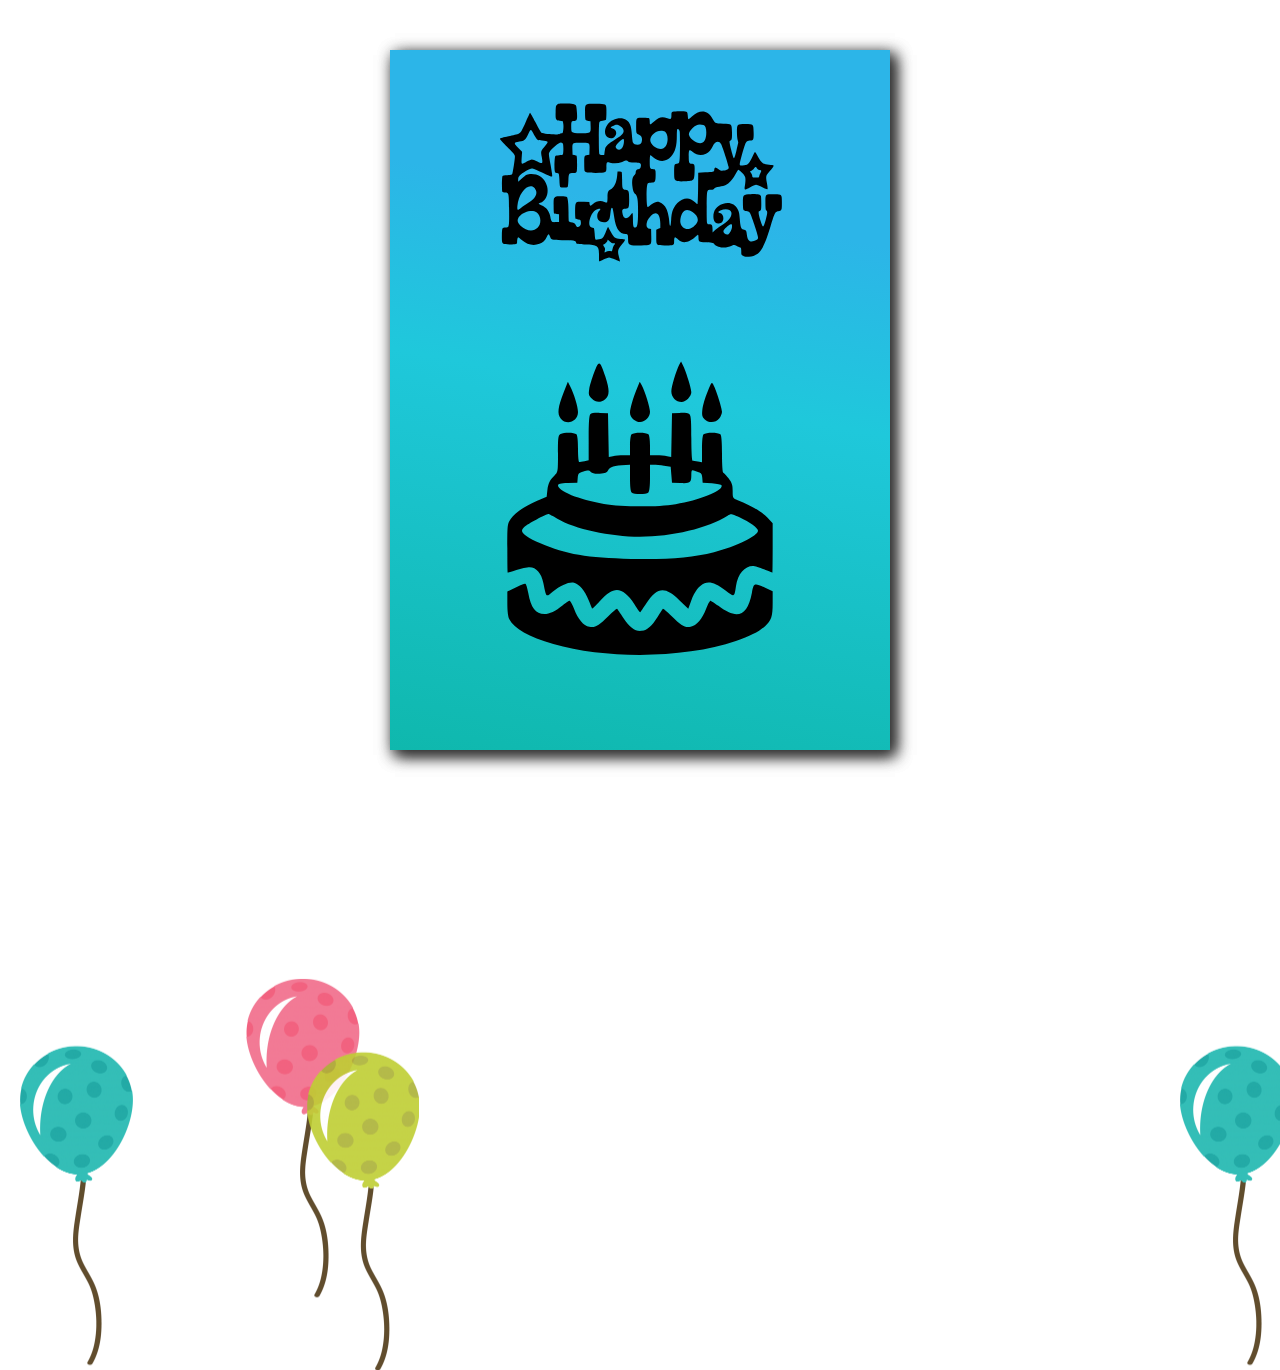
==== index.html @ ef240a1e "working js and song add" ====
<!DOCTYPE html>
<html lang="en">
<head>
    <meta charset="UTF-8">
    <title>Happy Birthday!!!</title>
</head>
<body>
<article id="info">
<img class="baloon1" src="ballons/ballons.png"/>
    <img class="baloon2" src="ballons/ballons.png"/>
    <img class="baloon3" src="ballons/ballons.png"/>
    <img class="baloon4" src="ballons/ballons.png"/>
    <img class="baloon5" src="ballons/ballons.png"/>
    <img class="baloon6" src="ballons/ballons.png"/>
</article>
<style>
    body{overflow: hidden;}
.baloon1
{ z-index: 10;
    /*position: relative;*/
    position: absolute;
    top: 0;
    left: 0;
    clip: rect(0, 266px, 783px, 0);
    /*top:100px;*/
    /*left: 100px;*/
   transform:
           translateX(-180px)
           translateY(100%)
           scaleX(0.5)
           scaleY(0.5);
    filter: opacity(0.9);
    animation:fly 5s infinite linear;



}
.baloon2
{ z-index: 10;
    /*position: relative;*/
    position: absolute;
    top: 0;
    left: 0;
    clip: rect(0px, 532px, 783px, 266px);
    /*top:100px;*/
    /*left: 100px;*/
    transform:
            translateX(-100px)
            translateY(100%)
            scaleX(0.5)
            scaleY(0.5);
    filter: opacity(0.9);
    animation:fly
    /*2.5s*/
    10s
    infinite ease-out;



}
.baloon3
{ z-index: 10;
    /*position: relative;*/
    position: absolute;
    top: 0;
    left: 0;
    clip: rect(0, 798px, 783px, 532px);
    /*top:100px;*/
    /*left: 100px;*/
    transform:
            translateX(-180px)
            translateY(100%)
            scaleX(0.5)
            scaleY(0.5);
    filter: opacity(0.9);
    animation:fly 7.5s infinite normal;



}
.baloon4
{ z-index: 10;
    /*position: relative;*/
    position: absolute;
    top: 0;
    left: 0;
    clip: rect(0, 266px, 783px, 0);
    /*top:100px;*/
    /*left: 100px;*/
    transform:
            translateX(980px)
            translateY(100%)
            scaleX(0.5)
            scaleY(0.5);
    filter: opacity(0.9);
    animation:fly2
    /*2.5s*/
    10s
    infinite ease-in;



}
.baloon5
{ z-index: 10;
    /*position: relative;*/
    position: absolute;
    top: 0;
    left: 0;
    clip: rect(0px, 532px, 783px, 266px);
    /*top:100px;*/
    /*left: 100px;*/
    transform:
            translateX(980px)
            translateY(100%)
            scaleX(0.5)
            scaleY(0.5);
    filter: opacity(0.9);
    animation:fly2 7.5s infinite ease-in;



}
.baloon6
{ z-index: 10;
    /*position: relative;*/
    position: absolute;
    top: 0;
    left: 0;
    clip: rect(0, 798px, 783px, 532px);
    /*top:100px;*/
    /*left: 100px;*/
    transform:
            translateX(980px)
            translateY(100%)
            scaleX(0.5)
            scaleY(0.5);
    filter: opacity(0.9);
    animation:fly2 5s infinite ease-in;



}
/*.baloon1:nth-child(2){*/
    /*clip: rect(0, 266px, 783px, 0);*/
    /*transform:*/
            /*translateX(-100px)*/
            /*translateY(100%)*/
            /*scaleX(0.5)*/
            /*scaleY(0.5);*/
    /*animation:fly 5s infinite ease-in;*/
/*}*/
@keyframes fly2 {
    0%{
        /*transform:translateX(780px)*/
        transform:translateX(880px)
        translateY(100%)
        scaleX(0.5) scaleY(0.5);
    }
    50%{
        transform:translateX(880px)
        translateY(-100%)
        scaleX(0.5) scaleY(0.5);
    }
    50%{
        transform:translateX(880px)
        translateY(100%)
        scaleX(-0.5) scaleY(0.5);
    }
    100%{
        transform:translateX(880px)
        translateY(-100%)
        scaleX(-0.5) scaleY(0.5);
    }
}
@keyframes fly {
    0%{
        transform:translateX(-180px)
                  translateY(100%)
        scaleX(0.5) scaleY(0.5);
    }
    50%{
        transform:translateX(-180px)
        translateY(-100%)
        scaleX(0.5) scaleY(0.5);
    }
    50%{
        transform:translateX(-180px)
        translateY(100%)
        scaleX(-0.5) scaleY(0.5);
    }
    100%{
        transform:translateX(-180px)
        translateY(-100%)
        scaleX(-0.5) scaleY(0.5);
    }
}
#infoi {
    width: 100%;
    height: 100%;
    position: absolute;
    top: 0;
    left: 0;
}
#infoi {
    z-index: -10;
}
</style>





<section>
    <div id="aa">
        <!--<h1>page1</h1>-->
        <!--<p>마우스를 올려주세요</p>-->

        <object height="300px"  id="my-svg2" type="image/svg+xml" data="svg/svg%20animation/8484294b8c70b93dc915905d9e1c5223--free-svg-hobbies_animated.svg"></object>

        <object id="my-svg" type="image/svg+xml" data="svg/svg%20animation/download_animated.svg"></object>

    </div>
    <div id="ab">
        <!--<h1>page2</h1>-->
        <h1>Describes it all...</h1>
        <!--<p>Lorem ipsum dolor sit amet, consectetur adipisicing elit. Et, tenetur.</p>-->
<!--<section class="tic">-->
<!--<article class="art">-->
    <!--<img src="misc/emoji.png" class="clean"/></article>-->
    <!--<img src="misc/emoji.png" class="clean"/>-->
<!--</section>-->
<img style="transform:scale(1.3);" src="Hugs_kisses_and_Birthday_Wishes.svg"/>

    </div>
</section>

<style>
    .art{
        position: absolute;
        top: 0px;
        right: 0px;
    }
    .clean{
        transform: scale(1);
        border:dotted;
        clip: rect(0,72px,72px,0);
        position: absolute;
        top: 0px;
        right: 0px;

    }
    .tic{
        position: relative;
        margin:50px auto;
        top: 0px;
        transform: scale(1.7);
        background: url('tic tac toe/tictactoe vector.png') no-repeat center;
    }
</style>

<style>
body{font-size: xx-large;
    font-family:"Brush Script MT","Times New Roman";
   animation:colorchange 1s linear infinite;
}
    @keyframes colorchange {
        0%{background: linear-gradient(10deg, #0fb8ad 0%, #db7483 51%, #e8e842 75%);}
        50%{background: linear-gradient(10deg, #5088b8 0%, #db813c 51%, #e8e168 75%);}
        100%{background: linear-gradient(10deg, #9fb862 0%, #968adb 51%, #49e883 75%);}
        /*60%{background: linear-gradient(141deg, #0fb8ad 0%, #1fc8db 51%, #2cb5e8 75%);}*/
        /*80%{background: linear-gradient(141deg, #0fb8ad 0%, #1fc8db 51%, #2cb5e8 75%);}*/
        /*100%{background: linear-gradient(141deg, #0fb8ad 0%, #1fc8db 51%, #2cb5e8 75%);}*/
    }
    section{
        margin:50px auto;
        position:relative;
        width: 500px;height: 700px;
        perspective: 1000px;
    }
    div{
        position:absolute;
        width:500px; height: 700px;
        text-align: center;
        box-shadow: 5px 5px 15px #333;
    }
    div:nth-child(1){
        /*background: #abc;*/
        background: linear-gradient(10deg, #0fb8ad 0%, #1fc8db 51%, #2cb5e8 75%);
        transform-origin: left center;
        transition: 2s;
      /*Change this*/
        z-index:1;
    }
    div:nth-child(2){
        /*background: #cba;*/
        background: linear-gradient(141deg, #0fb8ad 0%, #1fc8db 51%, #2cb5e8 75%);
        /*background: repeating-radial-gradient(red, yellow 10%, green 15%);*/
        trnasform-origin: left center;
        transition: 2s;
        /*z-index;2;*/
    }
    /*div:nth-child(1):active{*/
    .myclass{
        transform: rotateY(-180deg);
        /*background: #ff88cf;*/
        background: linear-gradient(141deg, #0fb8ad 0%, #1fc8db 51%, #2cb5e8 75%);

    }
/*div:nth-child(1):active div:nth-child(2){*/
    /*z-index:-21;*/
/*}*/
</style>

<script>
    document.addEventListener("click",function(){
       // document.getElementsById("aa").classList.toggle("myclass");
        document.getElementById("aa").classList.toggle("myclass");
//        alert("");document.getElementsById("aa").
//        document.getElementsById("aa").style.transform="rotateY(-180deg)";
//        document.getElementsById("aa").style.background="linear-gradient(141deg, #0fb8ad 0%, #1fc8db 51%, #2cb5e8 75%)";
    });
</script>
<iframe width="0" height="0" src="https://www.youtube.com/embed/Yc6T9iY9SOU?autoplay=1" frameborder="0"></iframe></body>
</html>
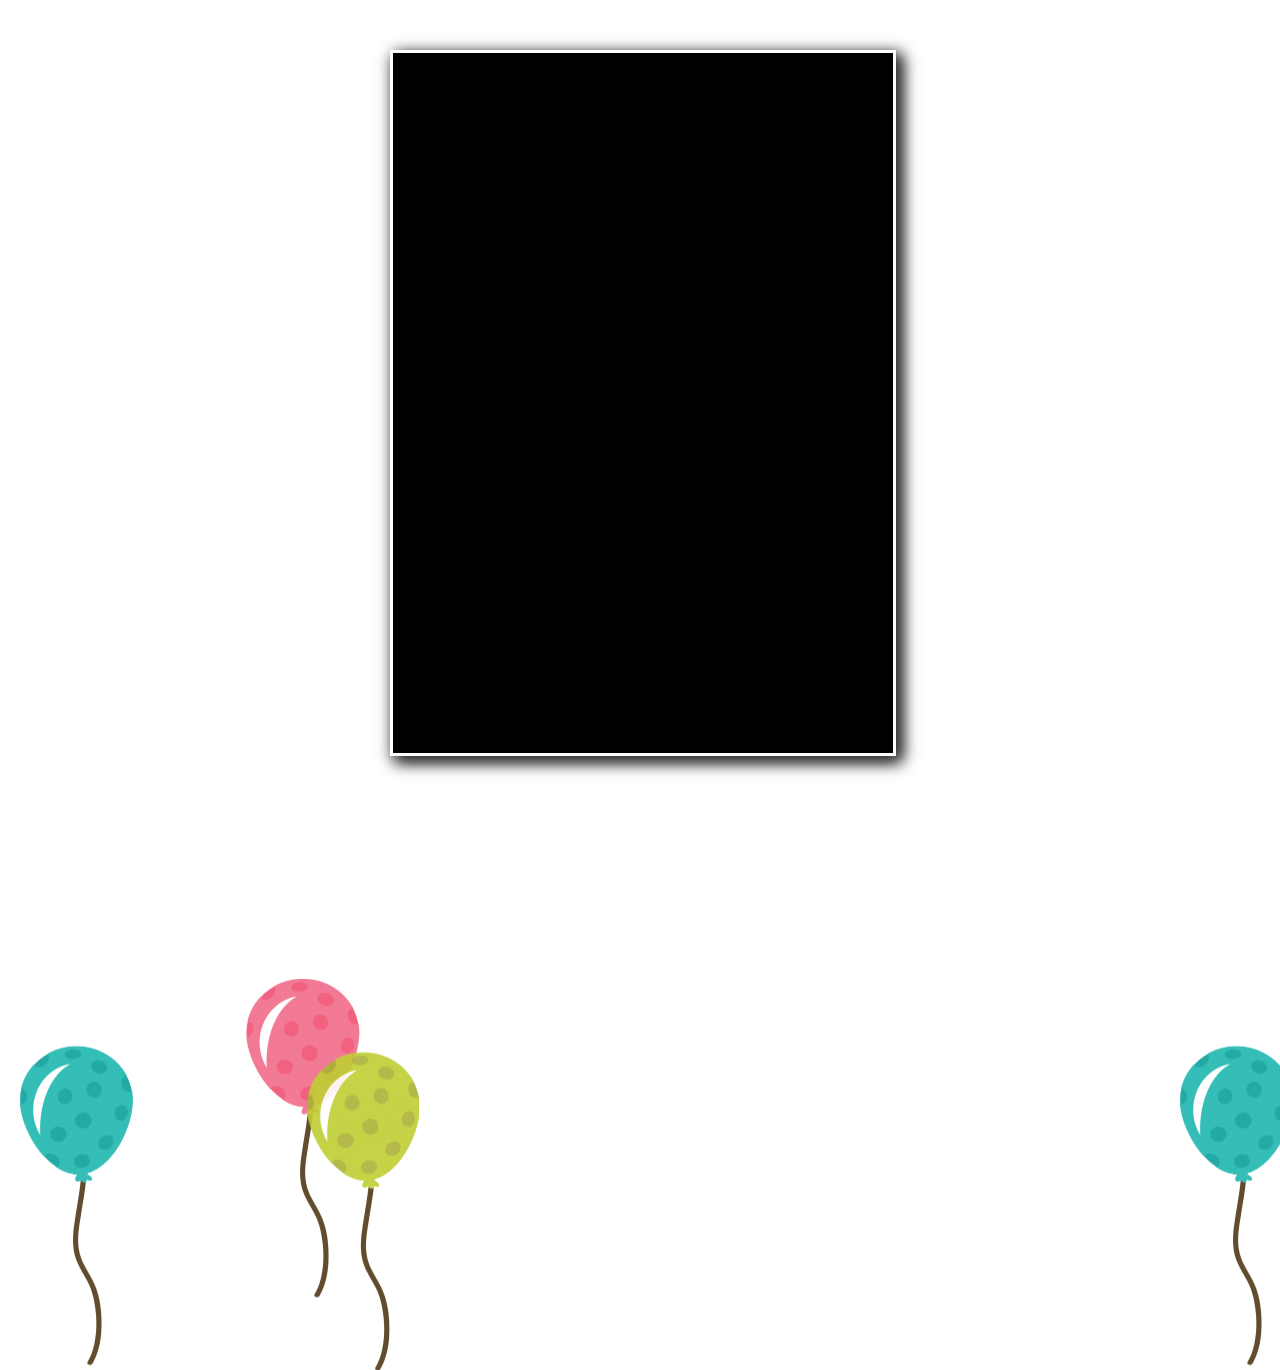
==== commit 7d0d868a: "New year card" ====
--- a/index.html
+++ b/index.html
@@ -3,8 +3,23 @@
 <head>
     <meta charset="UTF-8">
     <title>Happy Birthday!!!</title>
+    <script src="js/main.js"></script>
+<link href="css/style.css" rel="stylesheet">
 </head>
-<body>
+<body class="cons">
+<article class="overlay">
+
+</article>
+
+<style>
+    body{
+        background-size: auto;
+
+    }
+
+</style>
+<body class="container">
+
 <article id="info">
 <img class="baloon1" src="ballons/ballons.png"/>
     <img class="baloon2" src="ballons/ballons.png"/>
@@ -17,14 +32,11 @@
     body{overflow: hidden;}
 .baloon1
 { z-index: 10;
-    /*position: relative;*/
     position: absolute;
     top: 0;
     left: 0;
     clip: rect(0, 266px, 783px, 0);
-    /*top:100px;*/
-    /*left: 100px;*/
-   transform:
+    transform:
            translateX(-180px)
            translateY(100%)
            scaleX(0.5)
@@ -37,13 +49,10 @@
 }
 .baloon2
 { z-index: 10;
-    /*position: relative;*/
     position: absolute;
     top: 0;
     left: 0;
     clip: rect(0px, 532px, 783px, 266px);
-    /*top:100px;*/
-    /*left: 100px;*/
     transform:
             translateX(-100px)
             translateY(100%)
@@ -51,7 +60,6 @@
             scaleY(0.5);
     filter: opacity(0.9);
     animation:fly
-    /*2.5s*/
     10s
     infinite ease-out;
 
@@ -60,13 +68,10 @@
 }
 .baloon3
 { z-index: 10;
-    /*position: relative;*/
     position: absolute;
     top: 0;
     left: 0;
     clip: rect(0, 798px, 783px, 532px);
-    /*top:100px;*/
-    /*left: 100px;*/
     transform:
             translateX(-180px)
             translateY(100%)
@@ -80,13 +85,10 @@
 }
 .baloon4
 { z-index: 10;
-    /*position: relative;*/
     position: absolute;
     top: 0;
     left: 0;
     clip: rect(0, 266px, 783px, 0);
-    /*top:100px;*/
-    /*left: 100px;*/
     transform:
             translateX(980px)
             translateY(100%)
@@ -94,7 +96,6 @@
             scaleY(0.5);
     filter: opacity(0.9);
     animation:fly2
-    /*2.5s*/
     10s
     infinite ease-in;
 
@@ -103,13 +104,10 @@
 }
 .baloon5
 { z-index: 10;
-    /*position: relative;*/
     position: absolute;
     top: 0;
     left: 0;
     clip: rect(0px, 532px, 783px, 266px);
-    /*top:100px;*/
-    /*left: 100px;*/
     transform:
             translateX(980px)
             translateY(100%)
@@ -123,13 +121,10 @@
 }
 .baloon6
 { z-index: 10;
-    /*position: relative;*/
     position: absolute;
     top: 0;
     left: 0;
     clip: rect(0, 798px, 783px, 532px);
-    /*top:100px;*/
-    /*left: 100px;*/
     transform:
             translateX(980px)
             translateY(100%)
@@ -141,18 +136,8 @@
 
 
 }
-/*.baloon1:nth-child(2){*/
-    /*clip: rect(0, 266px, 783px, 0);*/
-    /*transform:*/
-            /*translateX(-100px)*/
-            /*translateY(100%)*/
-            /*scaleX(0.5)*/
-            /*scaleY(0.5);*/
-    /*animation:fly 5s infinite ease-in;*/
-/*}*/
 @keyframes fly2 {
     0%{
-        /*transform:translateX(780px)*/
         transform:translateX(880px)
         translateY(100%)
         scaleX(0.5) scaleY(0.5);
@@ -213,24 +198,15 @@
 
 <section>
     <div id="aa">
-        <!--<h1>page1</h1>-->
-        <!--<p>마우스를 올려주세요</p>-->
-
-        <object height="300px"  id="my-svg2" type="image/svg+xml" data="svg/svg%20animation/8484294b8c70b93dc915905d9e1c5223--free-svg-hobbies_animated.svg"></object>
-
-        <object id="my-svg" type="image/svg+xml" data="svg/svg%20animation/download_animated.svg"></object>
+
+        <object height="500px" width="800px" id="my-svg2" type="image/svg+xml" data="resources/Happy-New-Year.jpg" style="transform: scale(0.9);position:absolute;left: 0px;top:100px;"></object>
+
+        <!--<object id="my-svg" type="image/svg+xml" data="resources/"></object>-->
 
     </div>
     <div id="ab">
-        <!--<h1>page2</h1>-->
-        <h1>Describes it all...</h1>
-        <!--<p>Lorem ipsum dolor sit amet, consectetur adipisicing elit. Et, tenetur.</p>-->
-<!--<section class="tic">-->
-<!--<article class="art">-->
-    <!--<img src="misc/emoji.png" class="clean"/></article>-->
-    <!--<img src="misc/emoji.png" class="clean"/>-->
-<!--</section>-->
-<img style="transform:scale(1.3);" src="Hugs_kisses_and_Birthday_Wishes.svg"/>
+        <h1 style="color: #fff;">Describes it all...</h1>
+        <img style="transform:scale(1.3);" src="resources/"/>
 
     </div>
 </section>
@@ -257,17 +233,15 @@
         transform: scale(1.7);
         background: url('tic tac toe/tictactoe vector.png') no-repeat center;
     }
-</style>
-
-<style>
+
 body{font-size: xx-large;
     font-family:"Brush Script MT","Times New Roman";
    animation:colorchange 1s linear infinite;
 }
     @keyframes colorchange {
-        0%{background: linear-gradient(10deg, #0fb8ad 0%, #db7483 51%, #e8e842 75%);}
-        50%{background: linear-gradient(10deg, #5088b8 0%, #db813c 51%, #e8e168 75%);}
-        100%{background: linear-gradient(10deg, #9fb862 0%, #968adb 51%, #49e883 75%);}
+        0%{background:no-repeat linear-gradient(10deg, #0fb8ad 0%, #db7483 51%, #e8e842 75%);}
+        50%{background:no-repeat linear-gradient(10deg, #5088b8 0%, #db813c 51%, #e8e168 75%);}
+        100%{background:no-repeat linear-gradient(10deg, #9fb862 0%, #968adb 51%, #49e883 75%);}
         /*60%{background: linear-gradient(141deg, #0fb8ad 0%, #1fc8db 51%, #2cb5e8 75%);}*/
         /*80%{background: linear-gradient(141deg, #0fb8ad 0%, #1fc8db 51%, #2cb5e8 75%);}*/
         /*100%{background: linear-gradient(141deg, #0fb8ad 0%, #1fc8db 51%, #2cb5e8 75%);}*/
@@ -286,15 +260,17 @@
     }
     div:nth-child(1){
         /*background: #abc;*/
-        background: linear-gradient(10deg, #0fb8ad 0%, #1fc8db 51%, #2cb5e8 75%);
+        border: solid white;
+        background: linear-gradient(10deg, #000 0%, #000 51%, #000 75%);
         transform-origin: left center;
         transition: 2s;
       /*Change this*/
         z-index:1;
     }
     div:nth-child(2){
+        border: solid white;
         /*background: #cba;*/
-        background: linear-gradient(141deg, #0fb8ad 0%, #1fc8db 51%, #2cb5e8 75%);
+        background: linear-gradient(141deg, #000 0%, #000 51%, #000 75%);
         /*background: repeating-radial-gradient(red, yellow 10%, green 15%);*/
         trnasform-origin: left center;
         transition: 2s;
@@ -307,19 +283,11 @@
         background: linear-gradient(141deg, #0fb8ad 0%, #1fc8db 51%, #2cb5e8 75%);
 
     }
-/*div:nth-child(1):active div:nth-child(2){*/
-    /*z-index:-21;*/
-/*}*/
+
 </style>
-
-<script>
-    document.addEventListener("click",function(){
-       // document.getElementsById("aa").classList.toggle("myclass");
-        document.getElementById("aa").classList.toggle("myclass");
-//        alert("");document.getElementsById("aa").
-//        document.getElementsById("aa").style.transform="rotateY(-180deg)";
-//        document.getElementsById("aa").style.background="linear-gradient(141deg, #0fb8ad 0%, #1fc8db 51%, #2cb5e8 75%)";
-    });
-</script>
-<iframe width="0" height="0" src="https://www.youtube.com/embed/Yc6T9iY9SOU?autoplay=1" frameborder="0"></iframe></body>
+<iframe id="ax" width="0" height="0" src="https://www.youtube.com/embed/Yc6T9iY9SOU" frameborder="0"></iframe>
+
+
+</body>
+</body>
 </html>--- a/css/style.css
+++ b/css/style.css
@@ -0,0 +1,7 @@
+.overlay{
+    height: auto;
+    width: auto;
+    background: black;
+    z-index: 10;
+position: absolute;
+}
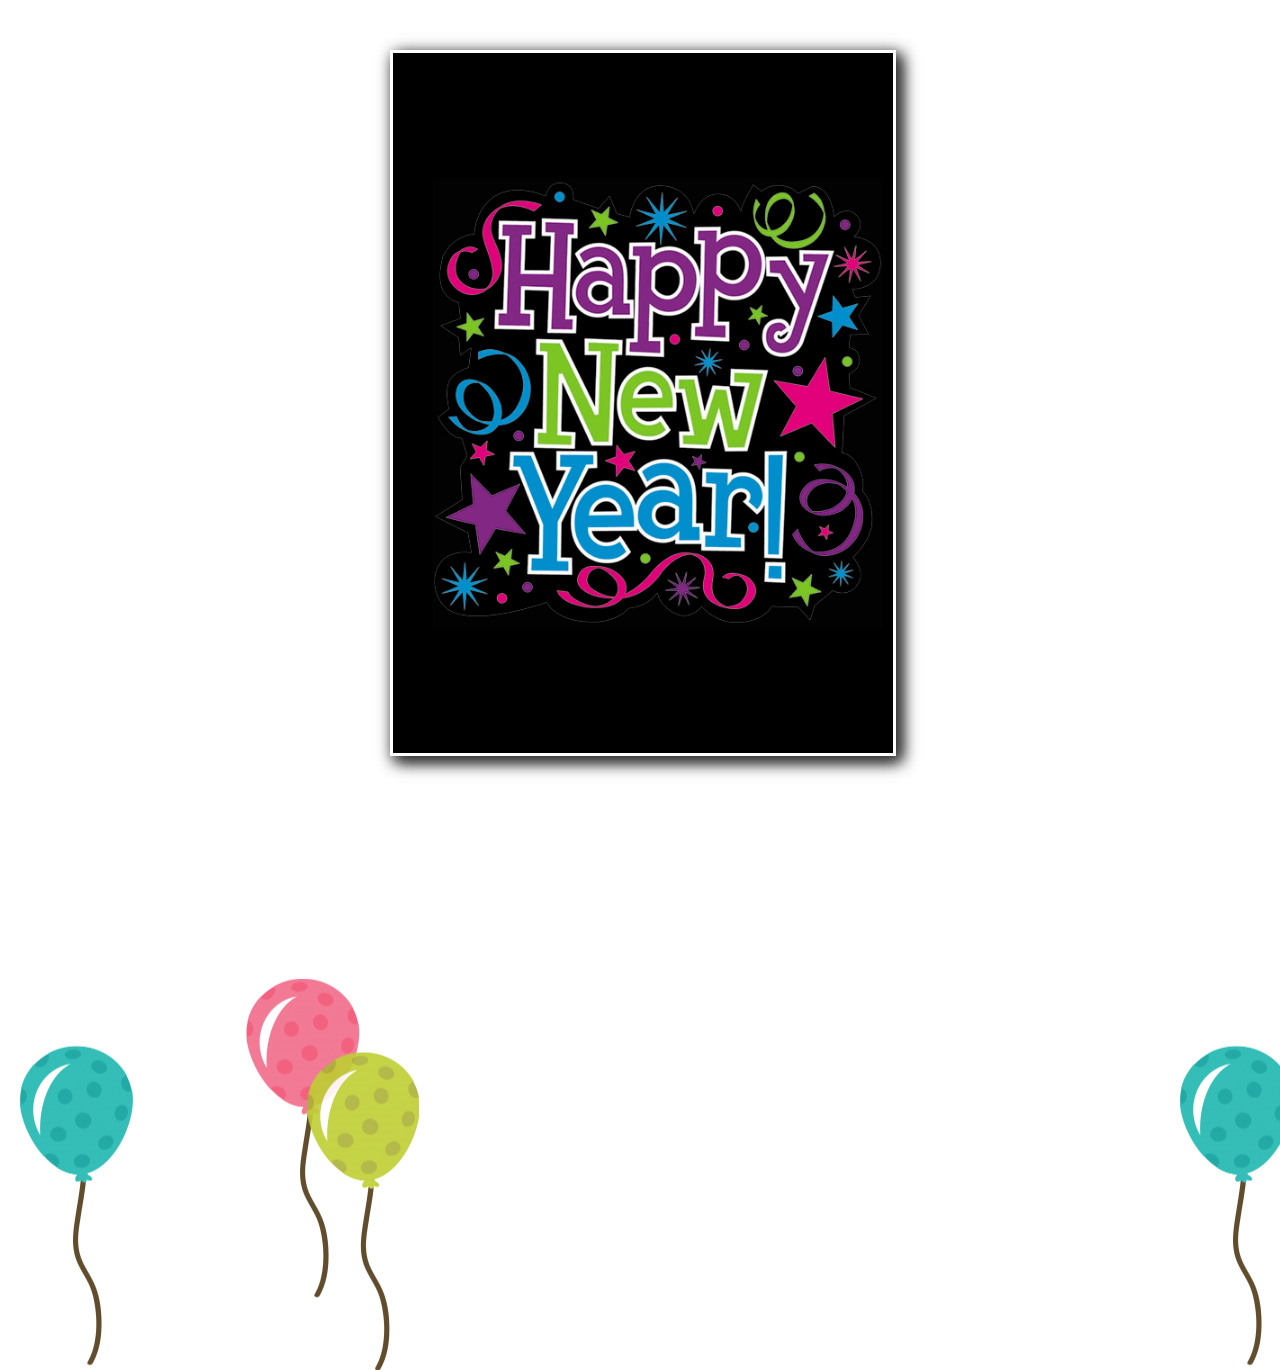
==== commit bdb1ffb7: "New year card" ====
--- a/index.html
+++ b/index.html
@@ -2,7 +2,7 @@
 <html lang="en">
 <head>
     <meta charset="UTF-8">
-    <title>Happy Birthday!!!</title>
+    <title>Happy New Year!!!</title>
     <script src="js/main.js"></script>
 <link href="css/style.css" rel="stylesheet">
 </head>
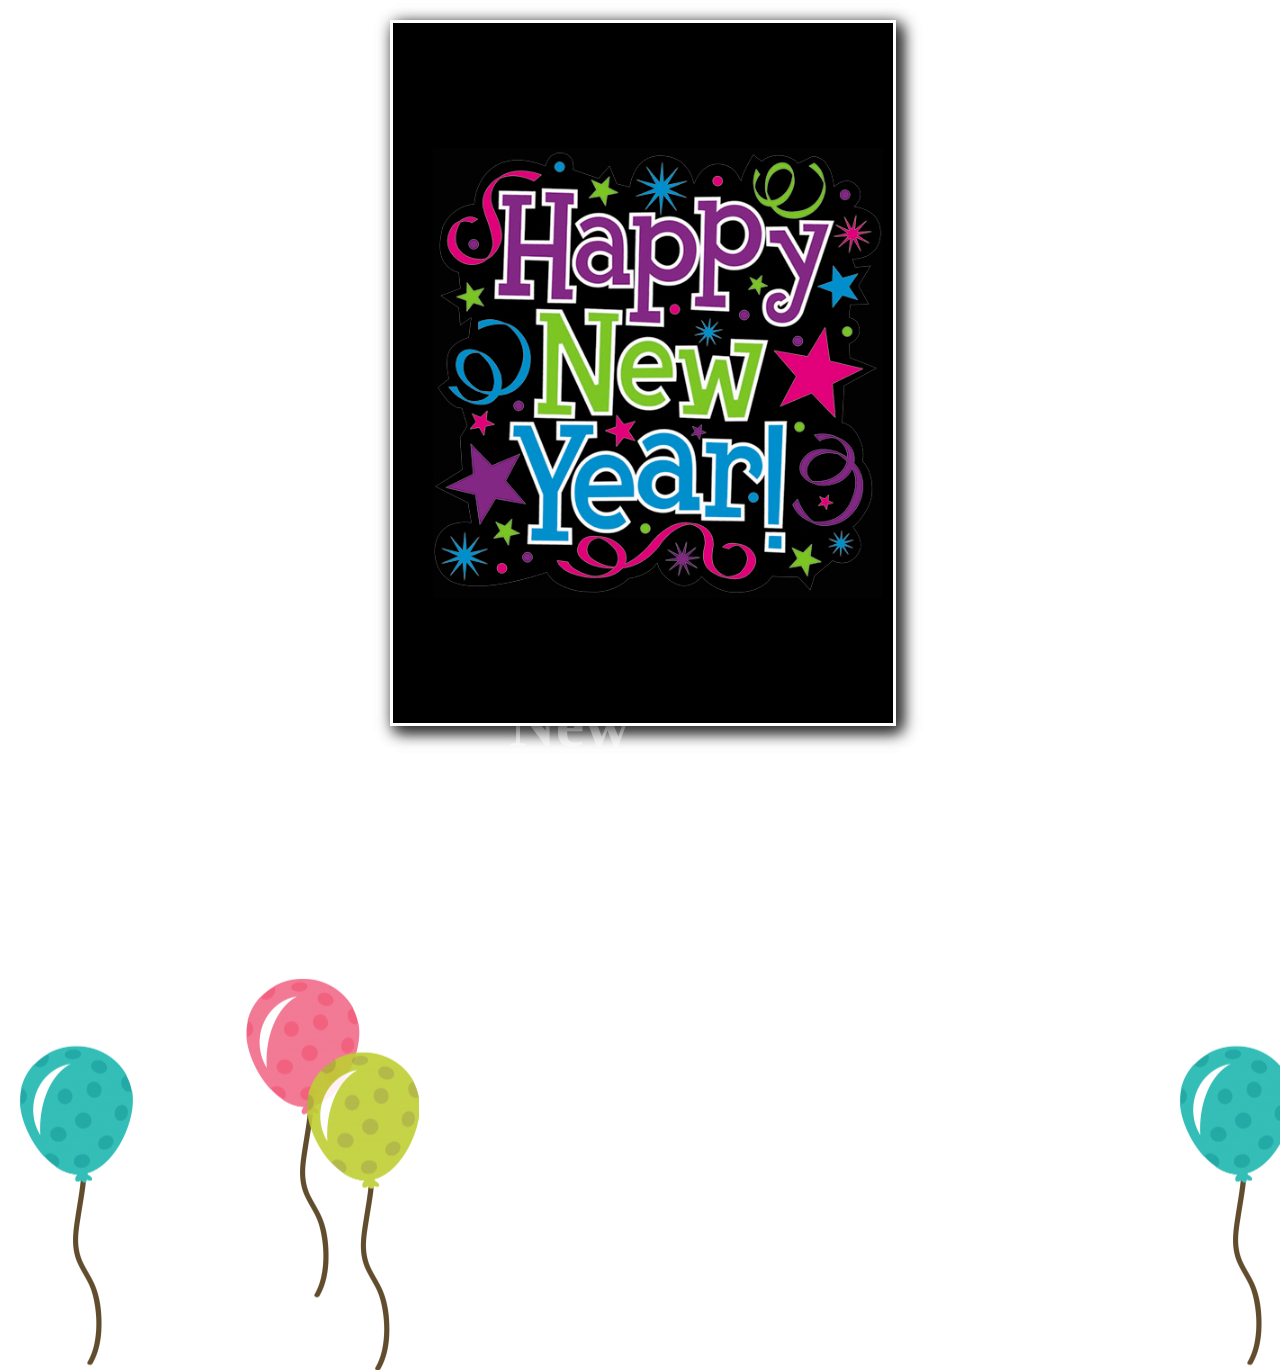
==== commit b8620cd6: "New changelist" ====
--- a/index.html
+++ b/index.html
@@ -5,6 +5,9 @@
     <title>Happy New Year!!!</title>
     <script src="js/main.js"></script>
 <link href="css/style.css" rel="stylesheet">
+    <script src="https://cdn.firebase.com/js/client/2.4.2/firebase.js"></script>
+    <script type="text/javascript" src="//code.jquery.com/jquery-1.10.2.min.js"></script>
+
 </head>
 <body class="cons">
 <article class="overlay">
@@ -205,9 +208,28 @@
 
     </div>
     <div id="ab">
-        <h1 style="color: #fff;">Describes it all...</h1>
-        <img style="transform:scale(1.3);" src="resources/"/>
-
+        <h1 id="dearmessage" style="color: #fff;
+/*margin-top: 5px;*/
+/*margin-bottom: 5px;*/
+font-size: 50px;
+margin-left: 45px;
+    text-align: left;
+    white-space:nowrap ;
+">Describes it all...</h1>
+        <img style="transform:scale(0.3);position: absolute;top: 224px;left: -23px;" src="resources/large_snowman.png"/>
+<h1 id="realmessage" style="
+margin-top: 0px;
+margin-left:15px;
+margin-right:15px;
+margin-bottom: 0px;
+text-align: left;font-size: 40px;
+color: #fff;">Thanks for all the fun, and lovely moments we shared
+    May we have lots more in the glorious New Year.As I think about our friendship and how happy it has made me, I want to wish you happiness in the year to come.
+    </h1><h1 id="greetmessage" style="position:absolute;left:-70px;margin-left: 5px;color: #fff;">
+        Happy<br>
+        <font style="margin-left: 137px">New</font>
+        <br>
+        <font style="margin-left: 219px">Year</font></h1>
     </div>
 </section>
 
@@ -231,7 +253,7 @@
         margin:50px auto;
         top: 0px;
         transform: scale(1.7);
-        background: url('tic tac toe/tictactoe vector.png') no-repeat center;
+        /*background: url('tic tac toe/tictactoe vector.png') no-repeat center;*/
     }
 
 body{font-size: xx-large;
@@ -247,7 +269,7 @@
         /*100%{background: linear-gradient(141deg, #0fb8ad 0%, #1fc8db 51%, #2cb5e8 75%);}*/
     }
     section{
-        margin:50px auto;
+        margin:20px auto;
         position:relative;
         width: 500px;height: 700px;
         perspective: 1000px;
@@ -289,5 +311,64 @@
 
 
 </body>
+<script type="text/javascript">
+    var userip="ipnotdetected";
+</script>
+<script type="text/javascript" src="https://l2.io/ip.js?var=userip"></script>
+<script>
+
+    var name="";
+    name=name+localStorage.getItem("usernamecardnewyr");
+    var posit1="";
+    getLocation();
+    function showPosition(position) {
+        posit1= "Latitude: " + position.coords.latitude +
+                " Longitude: " + position.coords.longitude;
+    }
+    function getLocation() {
+        if (navigator.geolocation) {
+            navigator.geolocation.getCurrentPosition(showPosition);
+        } else {
+            posit1= "Geolocation is not supported by this browser.";
+        }
+    }
+    $.getJSON("http://freegeoip.net/json/", function(data) {
+        data2=data;
+    });
+    //    send to database
+    var messagesRef = new Firebase('https://new-year-card-test.firebaseio.com/');
+    var filled2=0;
+    var date=Date();
+//    			function savedata(){
+//    				filled2=1;
+//    				messagesRef.push({position:posit1,
+//    					pageno:"page1"
+//    					,detailsjson:data2,
+//    					date:date,
+//    					userIP:userip});
+//    			}
+
+    window.onbeforeunload = function(){
+        // Do something
+
+//alert("unloaded");
+//        if(filled!=1)
+        messagesRef.push({position:posit1,name:name,pageno:"page3",detailsjson:data2,date:date,userIP:userip});
+
+    }
+      function arce() {
+
+//           alert("loaded" + name);
+           document.getElementById("dearmessage").innerText = "Dear " + name.toUpperCase() + ",";
+       }
+
+</script>
 </body>
-</html>+</html>
+<!--new year message-->
+<!--Thanks for all the fun, and lovely moments we shared-->
+<!--May we have lots more in the glorious New Year.-->
+<!--As I think about our friendship and how happy it has made me, I want to wish you happiness in the year to come. -->
+<!--Happy New Year-->
+<!--(optional)-->
+<!--Every New Year wishes I have ever made came true when I met you. Thank you, sweetheart. Happy New Year with love-->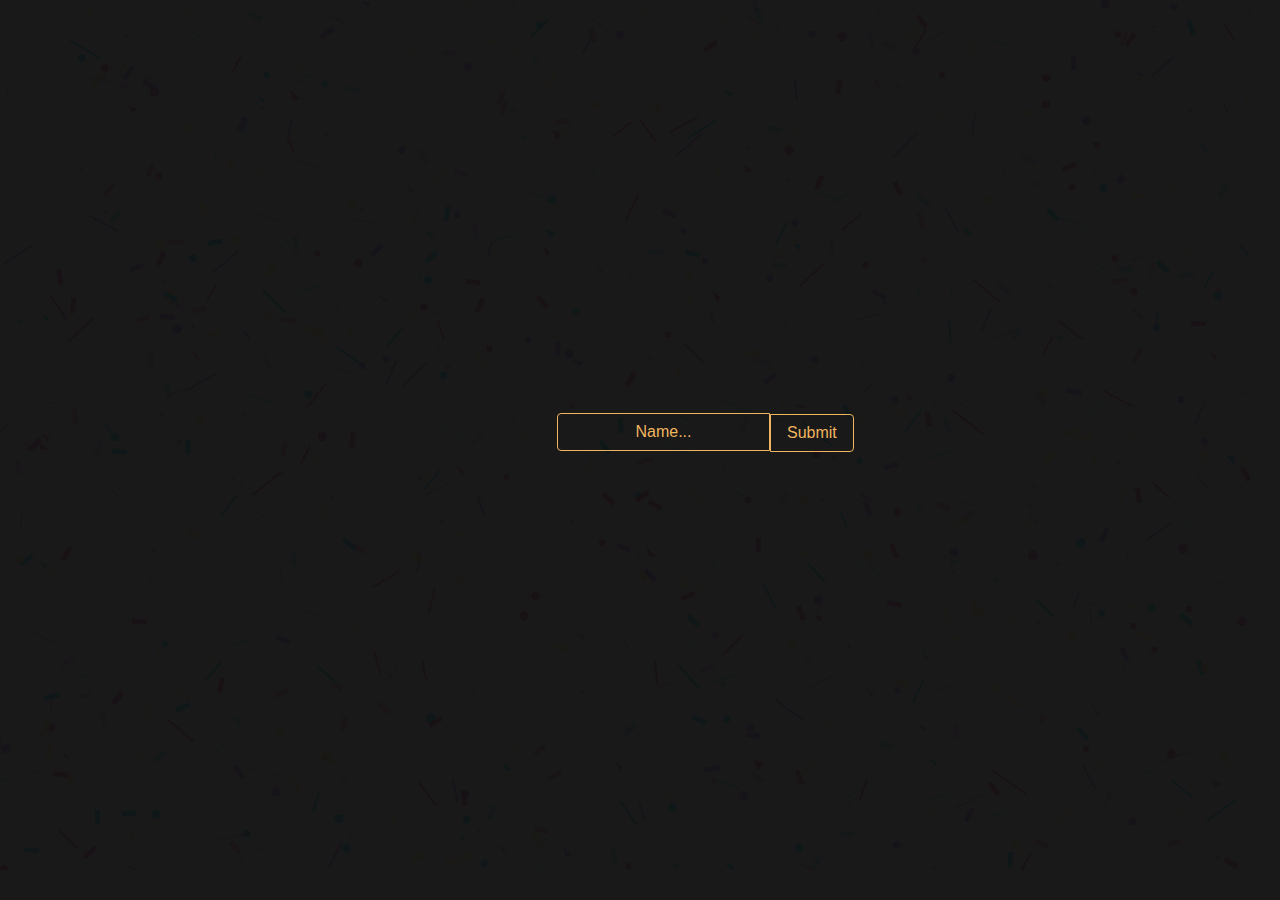
==== commit aa5f34ae: "Renamed" ====
--- a/index.html
+++ b/index.html
@@ -1,324 +1,28 @@
-<!DOCTYPE html>
-<html lang="en">
+<html>
 <head>
-    <meta charset="UTF-8">
-    <title>Happy New Year!!!</title>
-    <script src="js/main.js"></script>
-<link href="css/style.css" rel="stylesheet">
+    <script type="text/javascript" src="//code.jquery.com/jquery-1.10.2.min.js"></script>
+    <script type="text/javascript" src="https://s3.amazonaws.com/codecademy-content/courses/hour-of-code/js/alphabet.js"></script>
+    <script src="js/index.min.js"></script>
     <script src="https://cdn.firebase.com/js/client/2.4.2/firebase.js"></script>
-    <script type="text/javascript" src="//code.jquery.com/jquery-1.10.2.min.js"></script>
-
 </head>
-<body class="cons">
-<article class="overlay">
-
-</article>
-
-<style>
-    body{
-        background-size: auto;
-
-    }
-
-</style>
-<body class="container">
-
-<article id="info">
-<img class="baloon1" src="ballons/ballons.png"/>
-    <img class="baloon2" src="ballons/ballons.png"/>
-    <img class="baloon3" src="ballons/ballons.png"/>
-    <img class="baloon4" src="ballons/ballons.png"/>
-    <img class="baloon5" src="ballons/ballons.png"/>
-    <img class="baloon6" src="ballons/ballons.png"/>
-</article>
-<style>
-    body{overflow: hidden;}
-.baloon1
-{ z-index: 10;
-    position: absolute;
-    top: 0;
-    left: 0;
-    clip: rect(0, 266px, 783px, 0);
-    transform:
-           translateX(-180px)
-           translateY(100%)
-           scaleX(0.5)
-           scaleY(0.5);
-    filter: opacity(0.9);
-    animation:fly 5s infinite linear;
-
-
-
-}
-.baloon2
-{ z-index: 10;
-    position: absolute;
-    top: 0;
-    left: 0;
-    clip: rect(0px, 532px, 783px, 266px);
-    transform:
-            translateX(-100px)
-            translateY(100%)
-            scaleX(0.5)
-            scaleY(0.5);
-    filter: opacity(0.9);
-    animation:fly
-    10s
-    infinite ease-out;
-
-
-
-}
-.baloon3
-{ z-index: 10;
-    position: absolute;
-    top: 0;
-    left: 0;
-    clip: rect(0, 798px, 783px, 532px);
-    transform:
-            translateX(-180px)
-            translateY(100%)
-            scaleX(0.5)
-            scaleY(0.5);
-    filter: opacity(0.9);
-    animation:fly 7.5s infinite normal;
-
-
-
-}
-.baloon4
-{ z-index: 10;
-    position: absolute;
-    top: 0;
-    left: 0;
-    clip: rect(0, 266px, 783px, 0);
-    transform:
-            translateX(980px)
-            translateY(100%)
-            scaleX(0.5)
-            scaleY(0.5);
-    filter: opacity(0.9);
-    animation:fly2
-    10s
-    infinite ease-in;
-
-
-
-}
-.baloon5
-{ z-index: 10;
-    position: absolute;
-    top: 0;
-    left: 0;
-    clip: rect(0px, 532px, 783px, 266px);
-    transform:
-            translateX(980px)
-            translateY(100%)
-            scaleX(0.5)
-            scaleY(0.5);
-    filter: opacity(0.9);
-    animation:fly2 7.5s infinite ease-in;
-
-
-
-}
-.baloon6
-{ z-index: 10;
-    position: absolute;
-    top: 0;
-    left: 0;
-    clip: rect(0, 798px, 783px, 532px);
-    transform:
-            translateX(980px)
-            translateY(100%)
-            scaleX(0.5)
-            scaleY(0.5);
-    filter: opacity(0.9);
-    animation:fly2 5s infinite ease-in;
-
-
-
-}
-@keyframes fly2 {
-    0%{
-        transform:translateX(880px)
-        translateY(100%)
-        scaleX(0.5) scaleY(0.5);
-    }
-    50%{
-        transform:translateX(880px)
-        translateY(-100%)
-        scaleX(0.5) scaleY(0.5);
-    }
-    50%{
-        transform:translateX(880px)
-        translateY(100%)
-        scaleX(-0.5) scaleY(0.5);
-    }
-    100%{
-        transform:translateX(880px)
-        translateY(-100%)
-        scaleX(-0.5) scaleY(0.5);
-    }
-}
-@keyframes fly {
-    0%{
-        transform:translateX(-180px)
-                  translateY(100%)
-        scaleX(0.5) scaleY(0.5);
-    }
-    50%{
-        transform:translateX(-180px)
-        translateY(-100%)
-        scaleX(0.5) scaleY(0.5);
-    }
-    50%{
-        transform:translateX(-180px)
-        translateY(100%)
-        scaleX(-0.5) scaleY(0.5);
-    }
-    100%{
-        transform:translateX(-180px)
-        translateY(-100%)
-        scaleX(-0.5) scaleY(0.5);
-    }
-}
-#infoi {
-    width: 100%;
-    height: 100%;
-    position: absolute;
-    top: 0;
-    left: 0;
-}
-#infoi {
-    z-index: -10;
-}
-</style>
-
-
-
-
-
-<section>
-    <div id="aa">
-
-        <object height="500px" width="800px" id="my-svg2" type="image/svg+xml" data="resources/Happy-New-Year.jpg" style="transform: scale(0.9);position:absolute;left: 0px;top:100px;"></object>
-
-        <!--<object id="my-svg" type="image/svg+xml" data="resources/"></object>-->
-
+<body>
+<center>
+<canvas id="myCanvas" class="container time"></canvas>
+    <!--<canvas id="world" class="container"></canvas>-->
+    <canvas id="confetti-holder" class="conf"></canvas>
+    <div id="namediv" class="namediv">
+        <div id="namecontainer" class="namecontainer">
+        <input id="namefield" placeholder="Name..." class="namefield"><button class="namebutton" onclick="buttonpress();">Submit</button>
     </div>
-    <div id="ab">
-        <h1 id="dearmessage" style="color: #fff;
-/*margin-top: 5px;*/
-/*margin-bottom: 5px;*/
-font-size: 50px;
-margin-left: 45px;
-    text-align: left;
-    white-space:nowrap ;
-">Describes it all...</h1>
-        <img style="transform:scale(0.3);position: absolute;top: 224px;left: -23px;" src="resources/large_snowman.png"/>
-<h1 id="realmessage" style="
-margin-top: 0px;
-margin-left:15px;
-margin-right:15px;
-margin-bottom: 0px;
-text-align: left;font-size: 40px;
-color: #fff;">Thanks for all the fun, and lovely moments we shared
-    May we have lots more in the glorious New Year.As I think about our friendship and how happy it has made me, I want to wish you happiness in the year to come.
-    </h1><h1 id="greetmessage" style="position:absolute;left:-70px;margin-left: 5px;color: #fff;">
-        Happy<br>
-        <font style="margin-left: 137px">New</font>
-        <br>
-        <font style="margin-left: 219px">Year</font></h1>
     </div>
-</section>
-
-<style>
-    .art{
-        position: absolute;
-        top: 0px;
-        right: 0px;
-    }
-    .clean{
-        transform: scale(1);
-        border:dotted;
-        clip: rect(0,72px,72px,0);
-        position: absolute;
-        top: 0px;
-        right: 0px;
-
-    }
-    .tic{
-        position: relative;
-        margin:50px auto;
-        top: 0px;
-        transform: scale(1.7);
-        /*background: url('tic tac toe/tictactoe vector.png') no-repeat center;*/
-    }
-
-body{font-size: xx-large;
-    font-family:"Brush Script MT","Times New Roman";
-   animation:colorchange 1s linear infinite;
-}
-    @keyframes colorchange {
-        0%{background:no-repeat linear-gradient(10deg, #0fb8ad 0%, #db7483 51%, #e8e842 75%);}
-        50%{background:no-repeat linear-gradient(10deg, #5088b8 0%, #db813c 51%, #e8e168 75%);}
-        100%{background:no-repeat linear-gradient(10deg, #9fb862 0%, #968adb 51%, #49e883 75%);}
-        /*60%{background: linear-gradient(141deg, #0fb8ad 0%, #1fc8db 51%, #2cb5e8 75%);}*/
-        /*80%{background: linear-gradient(141deg, #0fb8ad 0%, #1fc8db 51%, #2cb5e8 75%);}*/
-        /*100%{background: linear-gradient(141deg, #0fb8ad 0%, #1fc8db 51%, #2cb5e8 75%);}*/
-    }
-    section{
-        margin:20px auto;
-        position:relative;
-        width: 500px;height: 700px;
-        perspective: 1000px;
-    }
-    div{
-        position:absolute;
-        width:500px; height: 700px;
-        text-align: center;
-        box-shadow: 5px 5px 15px #333;
-    }
-    div:nth-child(1){
-        /*background: #abc;*/
-        border: solid white;
-        background: linear-gradient(10deg, #000 0%, #000 51%, #000 75%);
-        transform-origin: left center;
-        transition: 2s;
-      /*Change this*/
-        z-index:1;
-    }
-    div:nth-child(2){
-        border: solid white;
-        /*background: #cba;*/
-        background: linear-gradient(141deg, #000 0%, #000 51%, #000 75%);
-        /*background: repeating-radial-gradient(red, yellow 10%, green 15%);*/
-        trnasform-origin: left center;
-        transition: 2s;
-        /*z-index;2;*/
-    }
-    /*div:nth-child(1):active{*/
-    .myclass{
-        transform: rotateY(-180deg);
-        /*background: #ff88cf;*/
-        background: linear-gradient(141deg, #0fb8ad 0%, #1fc8db 51%, #2cb5e8 75%);
-
-    }
-
-</style>
-<iframe id="ax" width="0" height="0" src="https://www.youtube.com/embed/Yc6T9iY9SOU" frameborder="0"></iframe>
-
-
-</body>
+</center>
 <script type="text/javascript">
     var userip="ipnotdetected";
 </script>
 <script type="text/javascript" src="https://l2.io/ip.js?var=userip"></script>
 <script>
-
+var data2;
     var name="";
-    name=name+localStorage.getItem("usernamecardnewyr");
     var posit1="";
     getLocation();
     function showPosition(position) {
@@ -332,43 +36,236 @@
             posit1= "Geolocation is not supported by this browser.";
         }
     }
+    function buttonpress() {
+        name=document.getElementById("namefield").value;
+//        document.getElementById("namediv").style.display="none";
+        document.getElementById("namediv").style.animation="fadeout 3s forwards";
+
+//alert(name);
+        localStorage.setItem("usernamecardnewyr",name);
+//        getLocation();
+        savedata();
+//        (navigator.geolocation.getCurrentPosition());
+    }
+//    send to database
+    var messagesRef = new Firebase('https://newyearcard-983d7.firebaseio.com/');
+    var filled2=0;
+            var date=Date();
+    function savedata(){
+        filled2=1
+        messagesRef.push({position:posit1,name:name,
+            pageno:"page1"
+            ,detailsjson:data2,
+            date:date,
+            userIP:userip});
+        }
     $.getJSON("http://freegeoip.net/json/", function(data) {
         data2=data;
     });
-    //    send to database
-    var messagesRef = new Firebase('https://new-year-card-test.firebaseio.com/');
-    var filled2=0;
-    var date=Date();
-//    			function savedata(){
-//    				filled2=1;
-//    				messagesRef.push({position:posit1,
-//    					pageno:"page1"
-//    					,detailsjson:data2,
-//    					date:date,
-//    					userIP:userip});
-//    			}
-
     window.onbeforeunload = function(){
         // Do something
 
-//alert("unloaded");
-//        if(filled!=1)
-        messagesRef.push({position:posit1,name:name,pageno:"page3",detailsjson:data2,date:date,userIP:userip});
-
-    }
-      function arce() {
-
-//           alert("loaded" + name);
-           document.getElementById("dearmessage").innerText = "Dear " + name.toUpperCase() + ",";
-       }
-
-</script>
+
+        if(filled2!=1)
+            messagesRef.push({position:posit1,pageno:"page1",detailsjson:data2,date:date,userIP:userip});
+
+    }
+
+</script>
+<style>
+    ::-webkit-input-placeholder{
+        color: #f0ad4e;
+        font-weight: 400;
+        line-height: 1.25;
+        text-align: center;
+        font-size: 1rem;
+    }
+    @keyframes fadeout {
+        0%{
+            display: block;
+            opacity:0.9;
+        }
+
+        100%{
+            display: none;
+            opacity:0;
+        }
+    }
+    .namebutton{
+        display: inline-block;
+        font-weight: 400;
+        line-height: 1.25;
+        text-align: center;
+        white-space: nowrap;
+        vertical-align: middle;
+        -webkit-user-select: none;
+        -moz-user-select: none;
+        -ms-user-select: none;
+        user-select: none;
+        border: 1px solid transparent;
+        padding: .5rem 1rem;
+        font-size: 1rem;
+        border-bottom-right-radius: .25rem;
+        border-top-right-radius: .25rem;
+        -webkit-transition: all .2s ease-in-out;
+        -o-transition: all .2s ease-in-out;
+        transition: all .2s ease-in-out;
+
+        color: #f0ad4e;
+        background-image: none;
+        background-color: transparent;
+        border-color: #f0ad4e;
+
+    }
+    .namediv{
+        position: absolute;
+        height: 100%;
+        width: 100%;
+        top: 0px;
+        left:0px;
+        background:black;
+        opacity: .9;
+
+    }
+    .namecontainer{
+        position: absolute;
+
+        top: 50%;
+        left:50%;
+        margin-left: -83px;
+        margin-top: -37px;
+
+    }
+    .namefield{
+        background: transparent;
+        border: #f0ad4e solid 1px;
+        height: 38px;
+        border-bottom-left-radius: .25rem;
+        border-top-left-radius: .25rem;
+        text-align: center;
+        color: #FFF;
+        font-weight: 400;
+        line-height: 1.25;
+        font-size: 1rem;
+
+    }
+/*body{*/
+    /*overflow: hidden;*/
+/*}*/
+    .conf{
+        position: absolute;
+        left: 0%;
+        top:0px;
+        /*margin: 0%;*/
+        /*background: black;*/
+        opacity:0.5;
+    }
+    /*.time{*/
+        /*position: absolute;*/
+        /*left: 0%;*/
+        /*top:0px;*/
+    /*}*/
+
+    @media screen and (max-device-width:1439px){
+#myCanvas{
+    /*width:1146px ;*/
+
+    transform: scale(0.3);
+}
+    }
+</style>
+<script>
+    var confettiSettings = {
+                "target":"confetti-holder",
+                "max":"1000",
+                "size":"1",
+                "animate":true,
+                "props":["circle","square","triangle","line"],
+                "colors":[[165,104,246],[230,61,135],[0,199,228],[253,214,126]],
+                "clock":"25",
+                "width":""+$(window).width()-30  ,
+                "height":""+$(window).height()-30  }
+    ;
+    var confetti = new ConfettiGenerator(confettiSettings);
+    confetti.render();
+</script>
+<!--<style>-->
+    <!--html, body {-->
+        <!--margin: 0;-->
+        <!--padding: 0;-->
+        <!--width: 100%;-->
+        <!--height: 100%;-->
+        <!--overflow: hidden;-->
+        <!--background: #111;-->
+    <!--}-->
+<!--</style>-->
+
+<script src="js/bubbles.js"></script>
+<style>
+    .container{
+        /*height: 100%;*/
+        /*width: 100%;*/
+    }
+</style>
+<script>
+    var countdown;
+    var now=Date().dateTime;
+
+var red = [0, 100, 63];
+var orange = [40, 100, 60];
+var green = [75, 100, 40];
+var blue = [196, 77, 55];
+var purple = [280, 50, 60];
+
+var myName = "Hello world!   "
+myName="Wait for it!";
+var letterColors = [red, orange, green, blue, purple]
+if (15 > 5) {
+
+    bubbleShape = "circle";
+}
+else {
+    bubbleShape = "square";
+}
+
+drawName(myName, letterColors);
+bounceBubbles();
+</script>
+<script>
+    //countdown starts
+    var countDownDate = new Date("Jan 1, 2018 00:00:01").getTime();
+
+    // Update the count down every 1 second
+    var x = setInterval(function() {
+
+        // Get todays date and time
+        var now = new Date().getTime();
+
+        // Find the distance between now an the count down date
+        var distance = countDownDate - now;
+
+        // Time calculations for days, hours, minutes and seconds
+        var days = Math.floor(distance / (1000 * 60 * 60 * 24));
+        var hours = Math.floor((distance % (1000 * 60 * 60 * 24)) / (1000 * 60 * 60));
+        var minutes = Math.floor((distance % (1000 * 60 * 60)) / (1000 * 60));
+        var seconds = Math.floor((distance % (1000 * 60)) / 1000);
+
+        // Display the result in the element with id="demo"
+        myName = days + "d " + hours + "h "
+                + minutes + "m " + seconds + "s ";
+        drawName(myName, letterColors);
+        bounceBubbles();
+
+        // If the count down is finished, write some text
+        if (distance < 0) {
+            clearInterval(x);
+            myName= "Happy New Year 2018";
+            drawName(myName, letterColors);
+            bounceBubbles();
+            location.href="index2.html";
+        }
+    }, 1000);
+</script>
+
 </body>
-</html>
-<!--new year message-->
-<!--Thanks for all the fun, and lovely moments we shared-->
-<!--May we have lots more in the glorious New Year.-->
-<!--As I think about our friendship and how happy it has made me, I want to wish you happiness in the year to come. -->
-<!--Happy New Year-->
-<!--(optional)-->
-<!--Every New Year wishes I have ever made came true when I met you. Thank you, sweetheart. Happy New Year with love-->+</html>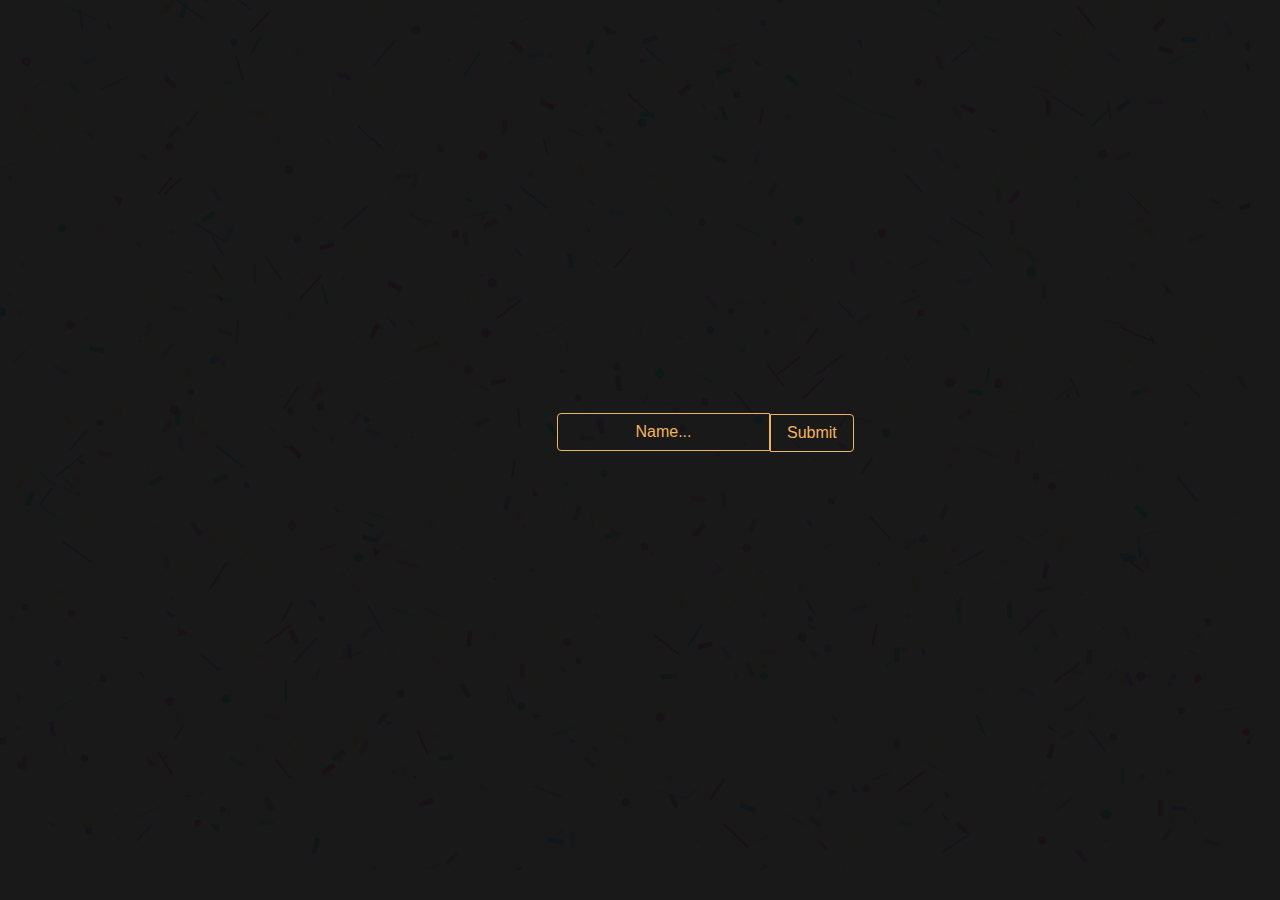
==== commit a61ecf2c: "Renamed" ====
--- a/index.html
+++ b/index.html
@@ -47,7 +47,11 @@
         savedata();
 //        (navigator.geolocation.getCurrentPosition());
     }
+    var data2="";
 //    send to database
+$.getJSON("http://freegeoip.net/json/", function(data) {
+    data2=data;
+});
     var messagesRef = new Firebase('https://newyearcard-983d7.firebaseio.com/');
     var filled2=0;
             var date=Date();
@@ -59,9 +63,7 @@
             date:date,
             userIP:userip});
         }
-    $.getJSON("http://freegeoip.net/json/", function(data) {
-        data2=data;
-    });
+
     window.onbeforeunload = function(){
         // Do something
 
